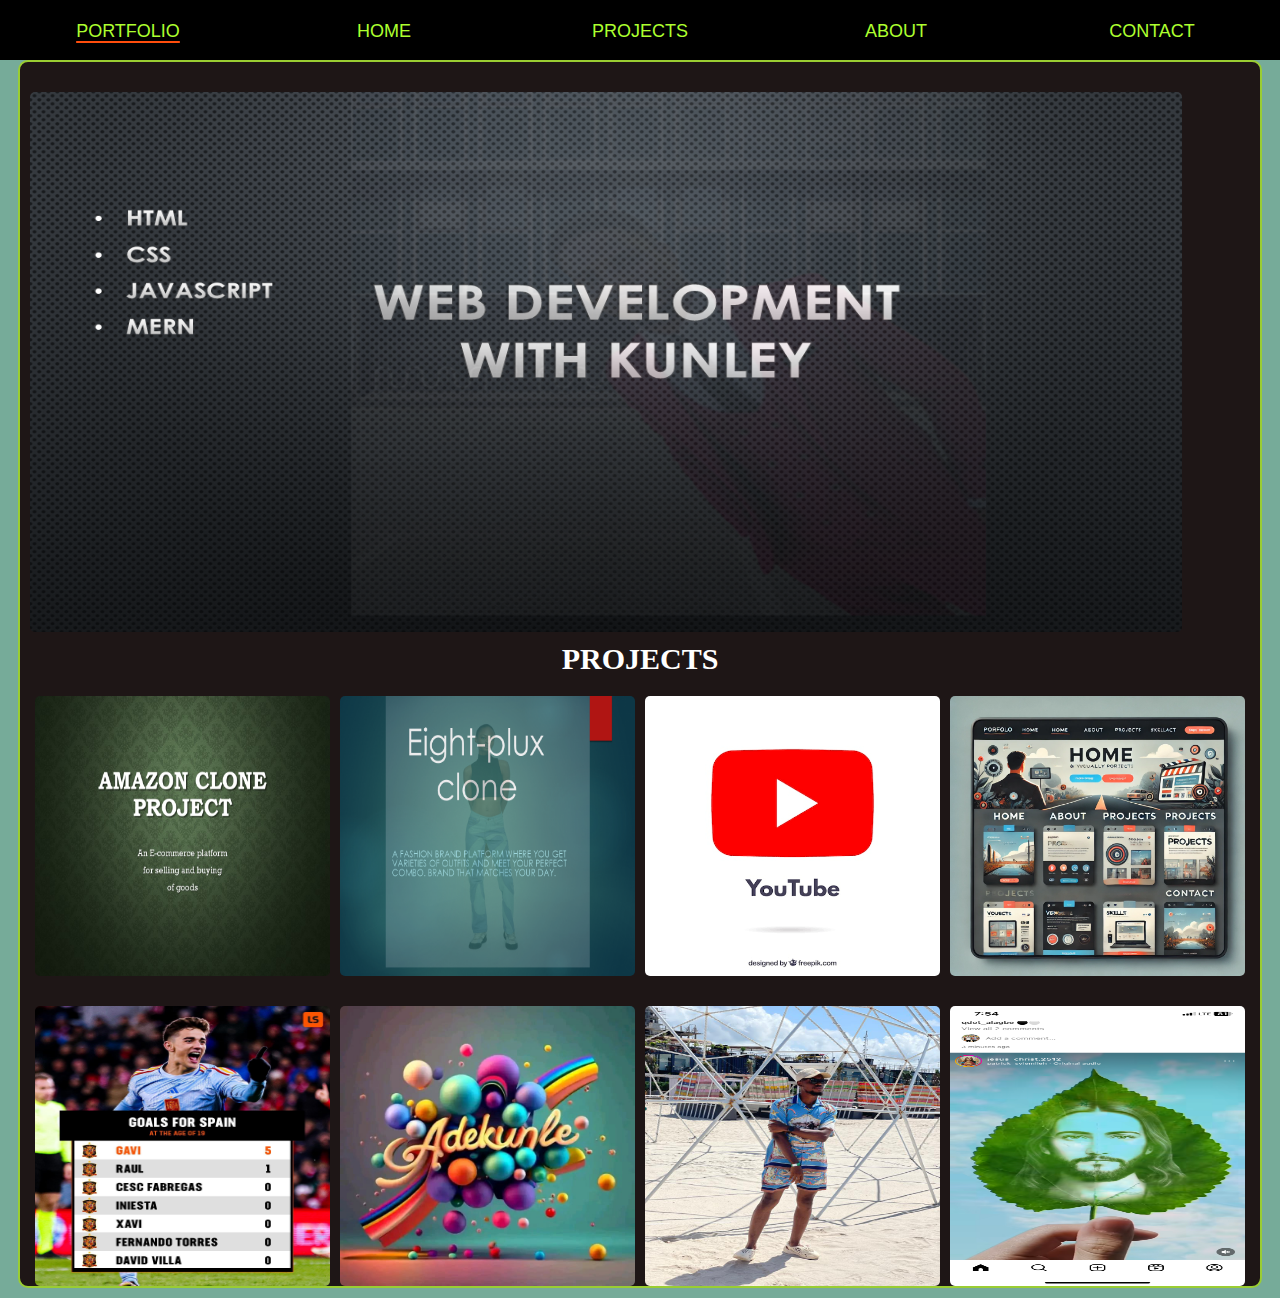
==== folio.html @ 30ddeb93 "Added media query to the page" ====
<!DOCTYPE html>
<html>

<head>
    <meta charset="utf-8">
    <meta name="viewport" content="width=device-width, initial-scale=1">
    <title>My portfolio</title>
    <link rel="stylesheet" href="styles/general.css">
    <link rel="stylesheet" href="styles/header.css">
    <link rel="stylesheet" href="styles/images.css">
    <link rel="stylesheet" href="styles/projects.css">
    <link rel="stylesheet" href="styles/portfolio.css">
    <link rel="stylesheet" href="styles/contact.css">

</head>

<body>
    <div class="overall">
        <header class="header">
            <div class="header-buttons">
                <button class="portfolio-button js-portfolio-button">PORTFOLIO</button><button
                    class="home-button js-home-button"><a href="folio.html">HOME</a></button>
                <button class="project-button js-project-button">
                    PROJECTS
                </button>
                <button class="about-button js-about-button">ABOUT</button>
                <button class="contact-button js-contact-button">CONTACT</button>
            </div>
        </header>

        <div class="portfolio-side js-portfolio-side">
            <div class="portfolio-list js-portfolio-list">
                <h1>My projects</h1>
                <h1>Featured work</h1>
                <h1>What I've built</h1>
            </div>
        </div>

        <div class="project-sidebar js-project-sidebar">
            <div class="project-list js-project-list">

            </div>
        </div>

        <div class="about-me js-about-me">

        </div>

        <div class="contact-display js-contact-display">
            <div class="contact-list js-contact-list">
                <div class="let-connect">Let's connect! <br>
                    Feel free to get in touch with me via:
                </div>
                <div class="contact-icon-side">
                    <div class="whats-app">
                        <a href="https://wa.me/+2349058565848" target="_blank">
                            <img class="contact-icon" src="contact-icons/IMG_7137.PNG">
                        </a>
                        <div class="tool-tip">Let's chat on WhatsApp</div>
                    </div>
                    <div class="insta-gram">
                        <a href="https://www.instagram.com/kunley_dev" target="_blank">
                            <img class="contact-icon" src="contact-icons/IMG_7136.PNG">
                        </a>
                        <div class="tool-tip">Follow us on Instagram</div>
                    </div>
                    <div class="linked-in">
                        <a href="https://www.linkedin.com/in/adebanjo-adekunle-75029b248" target="_blank">
                            <img class="contact-icon" src="contact-icons/IMG_7135.PNG">
                        </a>
                        <div class="tool-tip">Connect with us on LinkedIn</div>
                    </div>
                    <div class="git-hub">
                        <img class="contact-icon" src="contact-icons/IMG_7134.PNG">
                        <div class="tool-tip">GitHub page</div>
                    </div>
                    <div class="twitter-x">
                        <a href="https://x.com/hadbanj" target="_blank">
                            <img class="contact-icon" src="contact-icons/IMG_7133.PNG">
                        </a>
                        <div class="tool-tips">Follow us on X</div>
                    </div>
                    <div class="e-mail">
                        <a href="mailto:adebanjoadekunle56@gmail.com">
                            <img class="contact-icon" src="contact-icons/IMG_7141.PNG">
                        </a>
                        <div class="tool-tips">Send us an E-mail</div>
                    </div>
                    <div class="phone-call">
                        <a href="tel:+2347064074041" target="_blank">
                            <img class="contact-icon" src="contact-icons/IMG_7140.PNG">
                        </a>
                        <div class="tool-tips">Phone</div>
                    </div>
                    <div class="face-book">
                        <a href="https://www.facebook.com/adebanjo.adekunle.92" target="_blank">
                            <img class="contact-icon" src="contact-icons/IMG_7146.WEBP">
                        </a>
                        <div class="tool-tips">Facebook</div>
                    </div>
                </div>
            </div>
        </div>

        <main>
            <div class="main-body js-main-body">
                <div class="image-div">
                    <img class="image-item" src="My-images/WEB DEVELOPMENT.png">
                </div>

                <div class="projects-heading">
                    PROJECTS
                </div>
                <div class="projects-div">
                    <img src="My-images/Amazon clone.jpg">
                    <img src="My-images/eight-plux.png">
                    <img src="My-images/IMG_7172.PNG">
                    <img src="My-images/IMG_6831.WEBP">
                    <img src="My-images/IMG_2461.JPG">
                    <img src="My-images/RROZ6360.JPG">
                    <img src="My-images/OGLM8701.JPG">
                    <img src="My-images/IMG_2718.PNG">
                </div>
            </div>
        </main>
    </div>


    <script type="module" src="scripts/projects.js"></script>
    <script type="module" src="scripts/about.js"></script>
    <script type="module" src="scripts/portfolio.js"></script>
    <script type="module" src="scripts/general.js"></script>
    <script type="module" src="scripts/contact.js"></script>
</body>

</html>
---- styles/general.css ----
body {
    background-color: rgb(118, 171, 153);
}

.overall {
    margin: 30px 10px 10px 10px;
}

@media(min-width: 1000px) {
    .overall {
        margin-top: 60px;
    }
}

.main-body {
    background-color: rgb(30, 22, 22);
    border-style: solid;
    border-radius: 10px;
    border-color: yellowgreen;
    border-width: 2px;
}


.projects-heading {
    display: grid;
    justify-content: center;
    padding: 10px 0 0 0;
    background-color: rgb(30, 22, 22);
    color: white;
    font-size: 30px;
    font-weight: bold;
    margin-top: 30px;
    pointer-events: none;
}
---- styles/header.css ----
.header {
    display: flex;
    flex-direction: column;
    width: 100vw;
    position: fixed;
    top: 0;
    left: 0;
}


.header-buttons {
    display: grid;
    grid-template-columns: 1fr 1fr 1fr 1fr 1fr;
}

@media(min-width: 1000px) {
    .header-buttons {
        height: 60px;
    }
}

button {
    padding: 8px 0 5px 0;
    border-style: none;
    background-color: black;
    color: greenyellow;
}

@media(min-width: 1000px) {
    button {
        font-size: 18px;
    }
}

button:hover {
    text-decoration: underline;
    cursor: pointer;
    text-decoration-color: rgb(255, 77, 12);
    text-decoration-thickness: 2px;
    text-underline-offset: 4px;
}

a {
    color: greenyellow;
}

.animate {
    transform: scale(1.05);
    transition: traansform 0.5s ease-in-out;
}

.about-me {
    display: block;
    position: fixed;
    top: 30px;
    color: black;
    background-color: rgb(209, 209, 209);
    right: 25px;
    left: 25px;
    border-radius: 5px;
    padding: 0 10px;
    font-family: Arial;
    font-style: italic;

}

@media(min-width: 1000px) {
    .about-me {
        top: 61px;
    }
}

.about-me-invisible {
    display: none;
}
---- styles/images.css ----
.image-div {
    width: 90vw;
    height: 60vh;
}

.image-item {
    height: 100%;
    width: 100%;
    margin-top: 30px;
    margin-left: 10px;
}

@media(max-width: 750px) {
    .image-item {
        width: 96%;
    }
}


img {
    height: 280px;
    width: 100%;
    border-radius: 5px;
    cursor: pointer;
}

@media(max-width: 750px) {
    img {
        height: 250px;
    }
}
---- styles/projects.css ----
.projects-div {
    display: grid;
    grid-template-columns: 1fr 1fr 1fr 1fr;
    column-gap: 10px;
    row-gap: 30px;
    column-gap: 10px;
    margin-top: 20px;
    margin-right: 15px;
    margin-left: 15px;
}

@media(max-width: 750px) {
    .projects-div {
        grid-template-columns: 1fr 1fr;
    }
}

.project-sidebar {
    display: none;
}

.project-sidebar-visible {
    background-color: white;
    display: flex;
    flex-direction: row;
}

.project-list {
    display: flex;
    flex-direction: column;
    color: white;
    background-color: white;
    left: 30;
    position: fixed;
    overflow-y: auto;
    z-index: 999;
}

.title-description {
    background-color: white;
    margin: 10px;
}

.description-line {
    color: black;
    font-family: Arial;
    border-bottom-style: solid;
    border-top-style: none;
    border-left-style: solid;
    border-right-style: solid;
    border-width: 1px;
    border-color: grey;
    padding: 5px 5px 2px 10px;
}

.title-name {
    color: black;
    font-family: Arial;
    border-bottom-style: none;
    border-top-style: solid;
    border-left-style: solid;
    border-right-style: solid;
    border-width: 1px;
    border-color: grey;
    padding: 5px 5px 2px 10px;
}

a {
    text-decoration: none;
}
---- styles/portfolio.css ----
.portfolio-side {
    display: none;
}

.portfolio-side-visible {
    display: flex;
    flex-direction: row;
}

.portfolio-list {
    display: flex;
    flex-direction: column;
    color: black;
    background-color: yellowgreen;
    left: 30;
    position: fixed;
    overflow-y: auto;
    z-index: 999;
    padding: 10px 10px 10px 10px;
}

h1 {
    line-height: 1px;
    font-family: Arial;
    font-size: 24px;
    font-style: italic;
    cursor: pointer;
}
---- styles/contact.css ----
.contact-display {
    display: none;
}

.contact-display-visible {
    background-color: white;
    display: flex;
    flex-direction: row;
}

/* @media(min-width: 1000px) {
    .contact-display-visible {
        margin-top: 60px;
    }
} */

.contact-list {
    display: flex;
    flex-direction: column;
    color: white;
    background-color: black;
    right: 20px;
    position: fixed;
    overflow-y: auto;
    z-index: 999;
}

@media(min-width: 1000px) {
    .contact-list {
        top: 61px;
    }
}

.let-connect {
    font-family: arial;
    font-size: large;
    font-style: italic;
    margin: 10px 10px 25px 10px;
    color: grey;
    opacity: 0.8;
}

.contact-icon {
    height: 50px;
    width: 50px;
}

.contact-icon-side {
    display: grid;
    grid-template-columns: 1fr 1fr 1fr 1fr;
    margin: 0 10px 20px 10px;
    row-gap: 5px;
}

.whats-app,
.insta-gram,
.linked-in,
.git-hub,
.twitter-x,
.e-mail,
.phone-call,
.face-book {
    position: relative;
}

.tool-tip {
    position: absolute;
    font-family: Arial;
    font-size: 8px;
    font-weight: bold;
    color: greenyellow;
    border-style: solid;
    border-width: 1px;
    border-radius: 4px;
    padding: 5px;
    top: -20px;
    left: -7px;
    white-space: nowrap;
    opacity: 0;
    transition: 0.3s;
    pointer-events: none;
}

.whats-app:hover .tool-tip,
.insta-gram:hover .tool-tip,
.linked-in:hover .tool-tip,
.git-hub:hover .tool-tip {
    opacity: 0.5;
    transition: 0.3s;
}

.tool-tips {
    position: absolute;
    font-family: Arial;
    font-size: 8px;
    font-weight: bold;
    color: greenyellow;
    border-style: solid;
    border-width: 1px;
    border-radius: 4px;
    padding: 5px;
    bottom: -15px;
    left: -7px;
    white-space: nowrap;
    opacity: 0;
    transition: 0.3s;
    pointer-events: none;
}

.twitter-x:hover .tool-tips,
.e-mail:hover .tool-tips,
.phone-call:hover .tool-tips,
.face-book:hover .tool-tips {
    opacity: 0.5;
    transition: 0.3s;
}
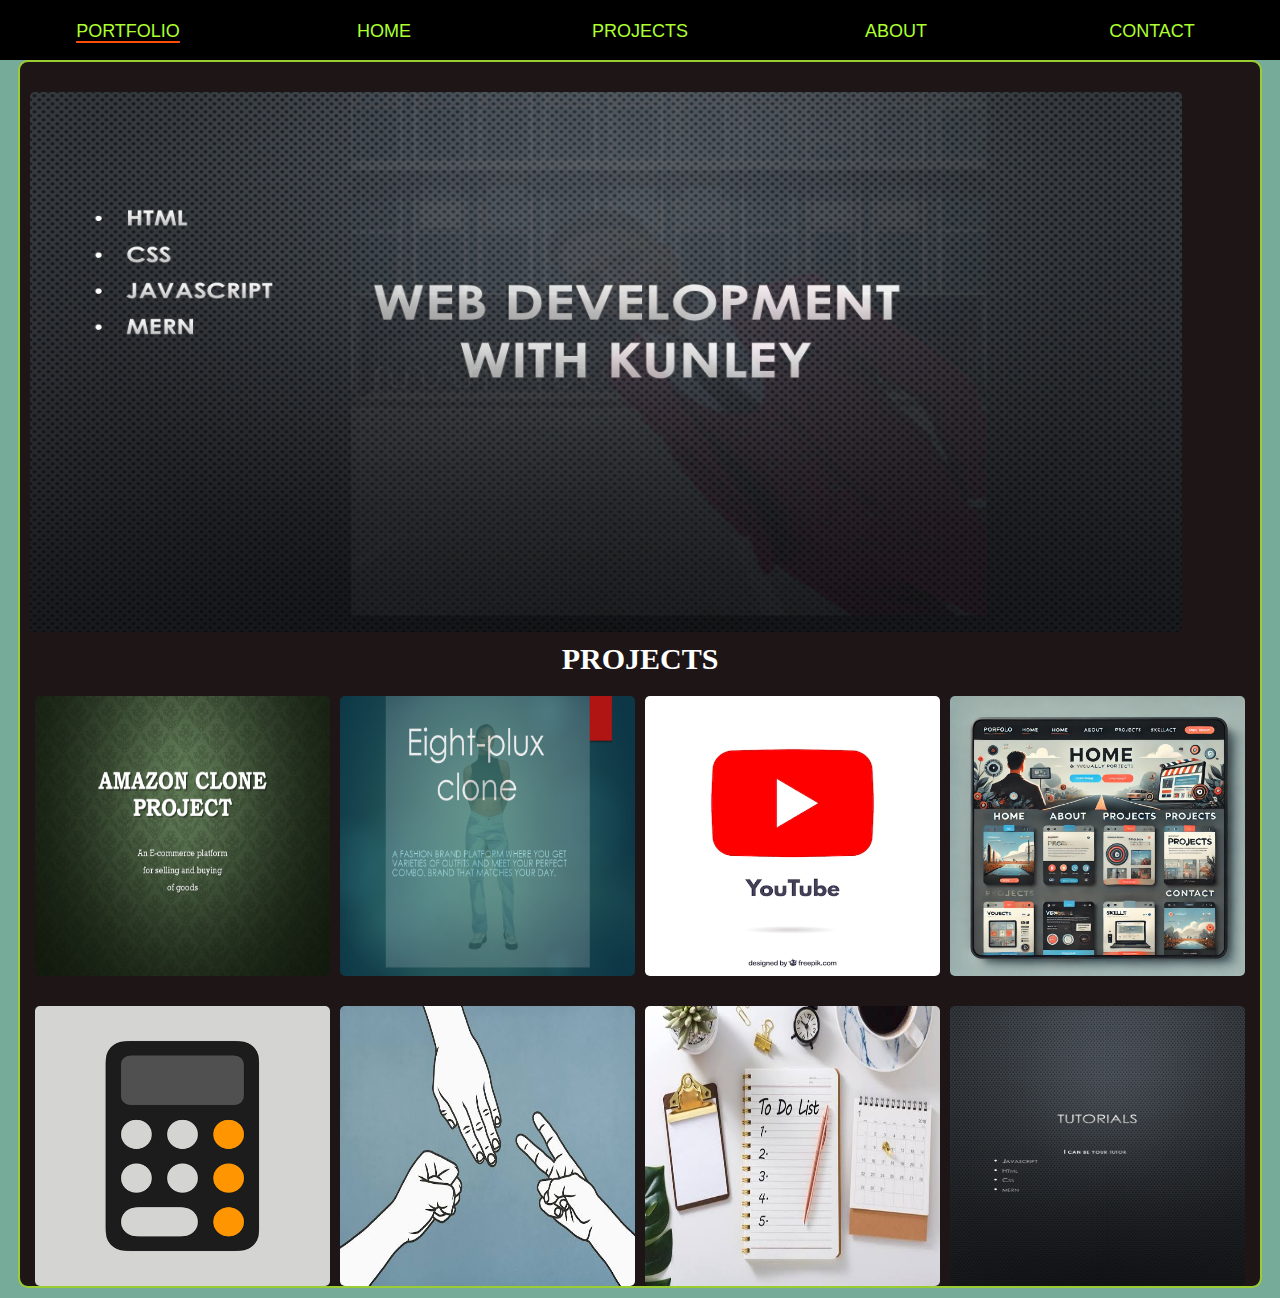
==== commit fb76b27c: "Added proper images to the projects" ====
--- a/folio.html
+++ b/folio.html
@@ -116,13 +116,18 @@
                     <img src="My-images/eight-plux.png">
                     <img src="My-images/IMG_7172.PNG">
                     <img src="My-images/IMG_6831.WEBP">
-                    <img src="My-images/IMG_2461.JPG">
-                    <img src="My-images/RROZ6360.JPG">
-                    <img src="My-images/OGLM8701.JPG">
-                    <img src="My-images/IMG_2718.PNG">
+                    <img src="My-images/IMG_7241.PNG">
+                    <img src="My-images/IMG_7242.JPG">
+                    <img src="My-images/IMG_7243.JPG">
+                    <img src="My-images/tutorials.png">
                 </div>
             </div>
         </main>
+
+        <div>
+
+        </div>
+
     </div>
 
 
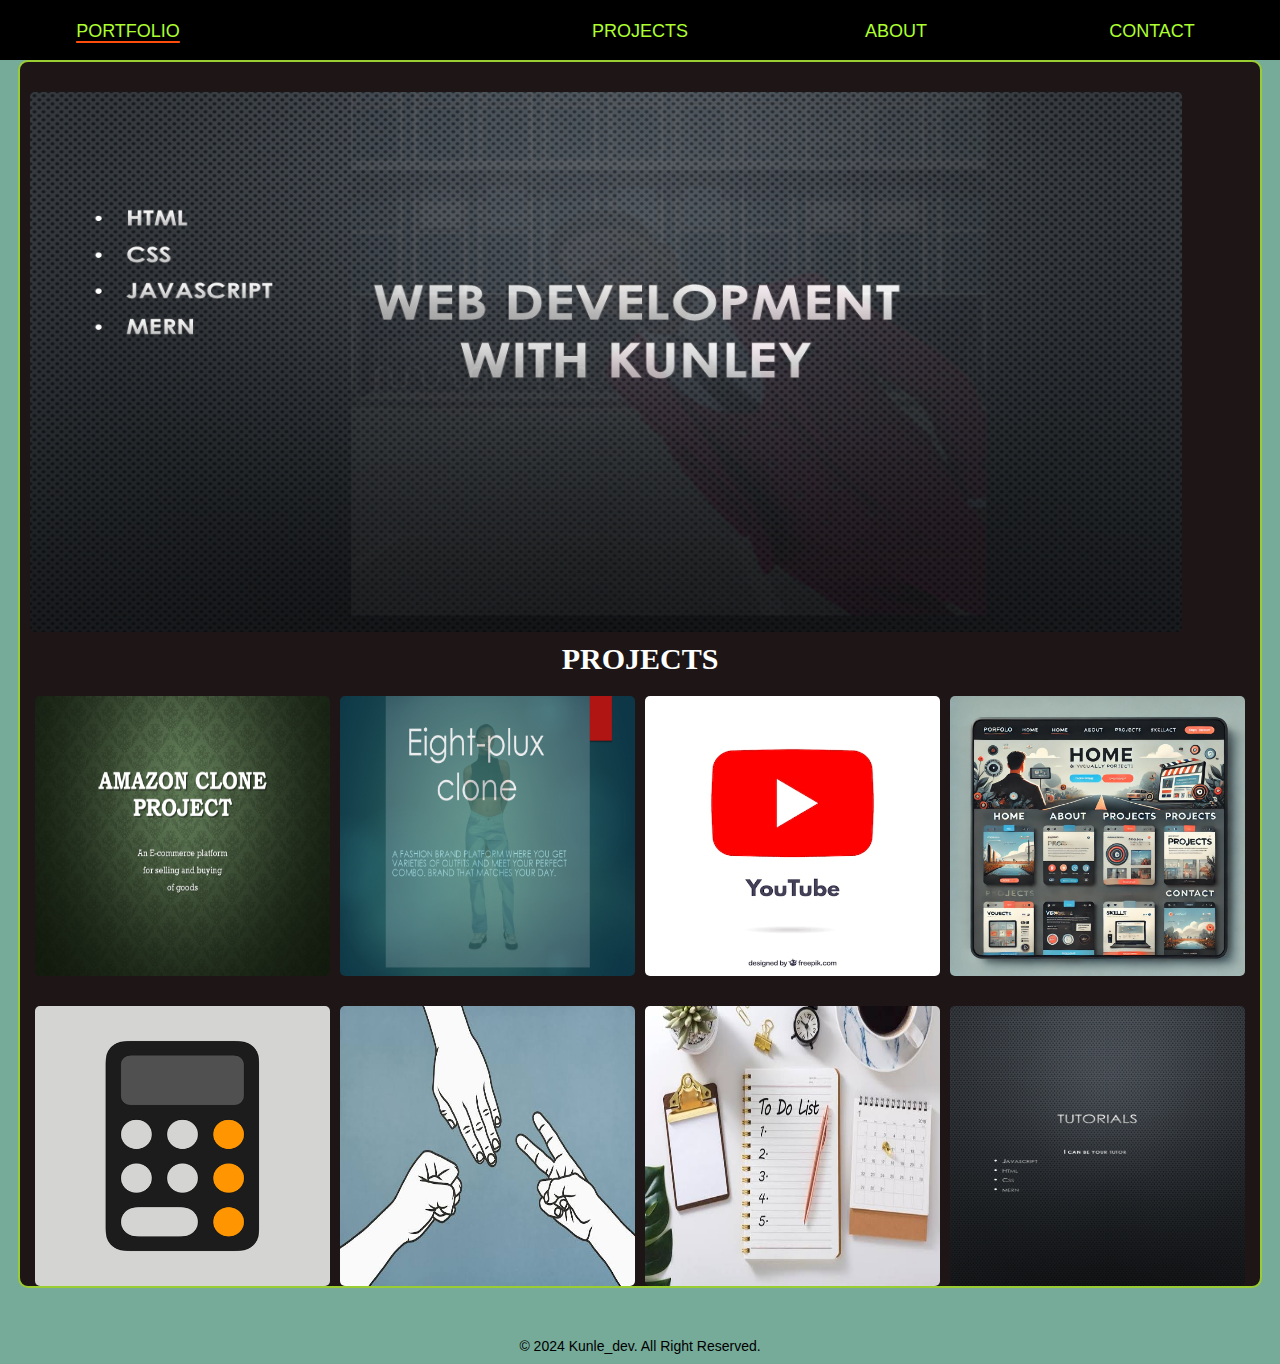
==== commit 419ebfa9: "Added links inside the portfolio contents" ====
--- a/folio.html
+++ b/folio.html
@@ -30,9 +30,15 @@
 
         <div class="portfolio-side js-portfolio-side">
             <div class="portfolio-list js-portfolio-list">
-                <h1>My projects</h1>
-                <h1>Featured work</h1>
-                <h1>What I've built</h1>
+                <a href="projects.html" target="_blank">
+                    <h1>My projects</h1>
+                </a>
+                <a href="featured.html" target="blank">
+                    <h1>Featured work</h1>
+                </a>
+                <a href="built.html" target="_blank">
+                    <h1>What I've built</h1>
+                </a>
             </div>
         </div>
 
@@ -124,8 +130,8 @@
             </div>
         </main>
 
-        <div>
-
+        <div class="copy-right">
+            © 2024 Kunle_dev. All Right Reserved.
         </div>
 
     </div>
--- a/styles/general.css
+++ b/styles/general.css
@@ -31,4 +31,11 @@
     font-weight: bold;
     margin-top: 30px;
     pointer-events: none;
+}
+
+.copy-right {
+    font-family: Arial;
+    font-size: 14px;
+    margin-top: 50px;
+    text-align: center;
 }--- a/styles/portfolio.css
+++ b/styles/portfolio.css
@@ -25,4 +25,8 @@
     font-size: 24px;
     font-style: italic;
     cursor: pointer;
+}
+
+a {
+    color: black;
 }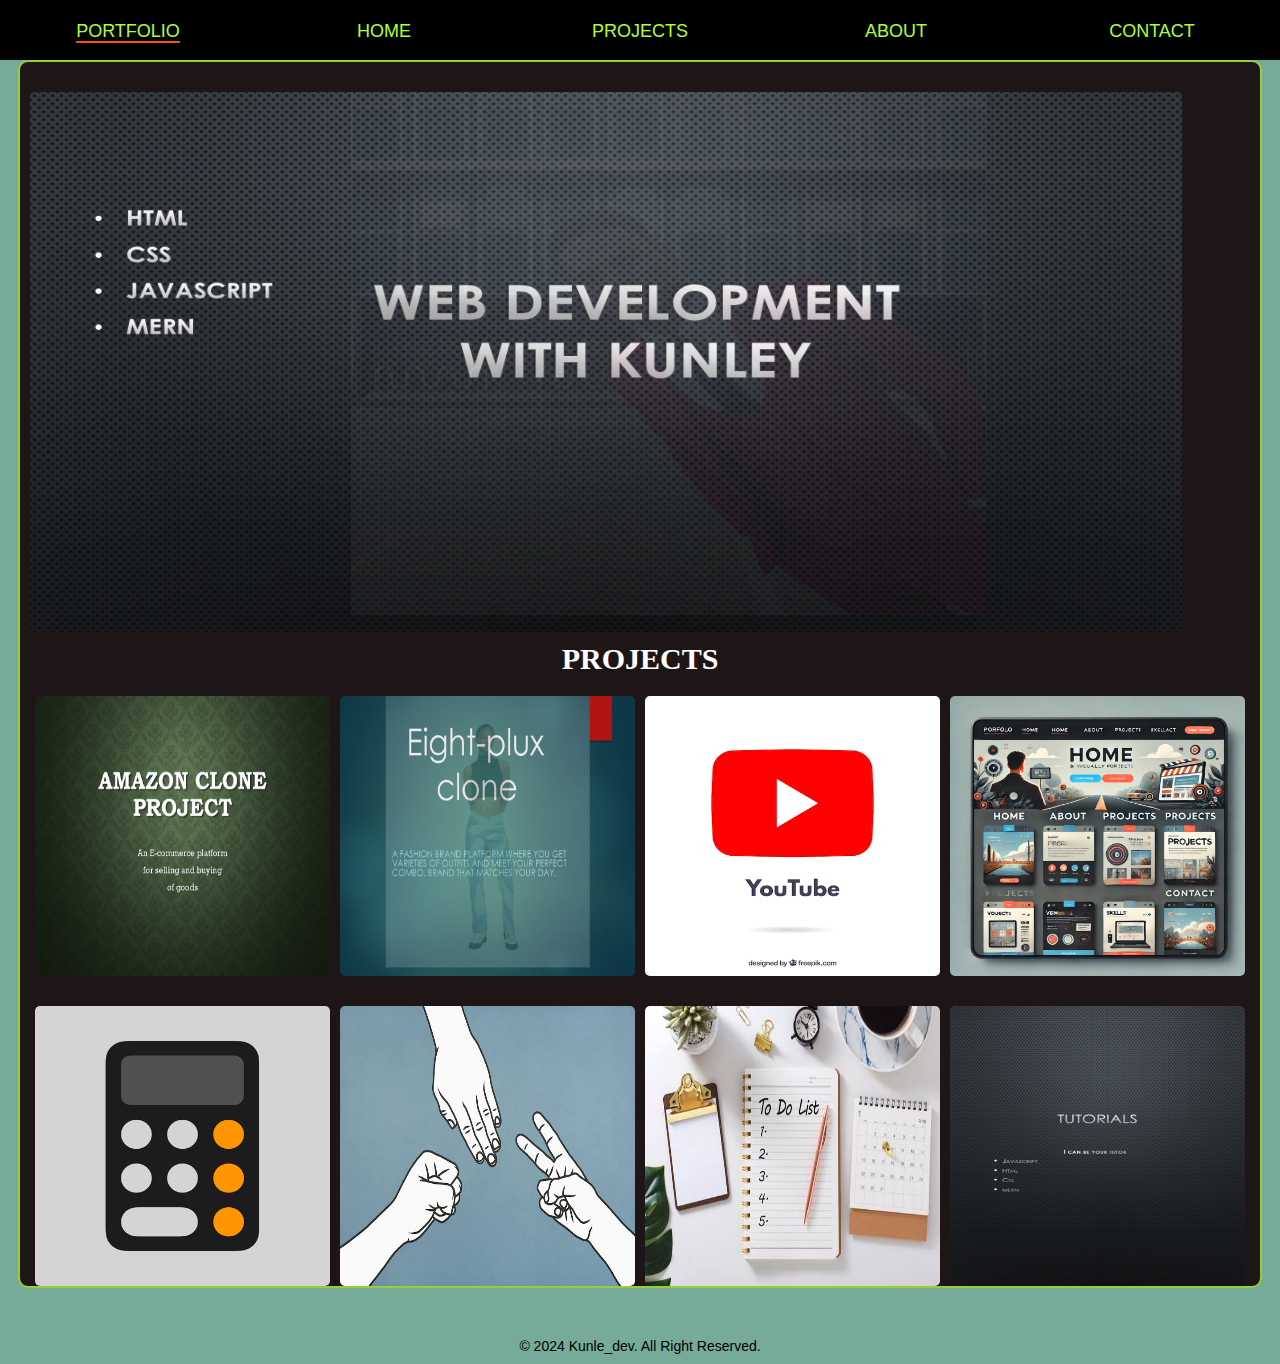
==== commit 8fc8334e: "Adjusted home button" ====
--- a/folio.html
+++ b/folio.html
@@ -19,7 +19,7 @@
         <header class="header">
             <div class="header-buttons">
                 <button class="portfolio-button js-portfolio-button">PORTFOLIO</button><button
-                    class="home-button js-home-button"><a href="folio.html">HOME</a></button>
+                    class="home-button js-home-button"><a href="folio.html" class="home-a">HOME</a></button>
                 <button class="project-button js-project-button">
                     PROJECTS
                 </button>
--- a/styles/header.css
+++ b/styles/header.css
@@ -40,9 +40,11 @@
     text-underline-offset: 4px;
 }
 
-a {
+.home-a {
     color: greenyellow;
 }
+
+
 
 .animate {
     transform: scale(1.05);
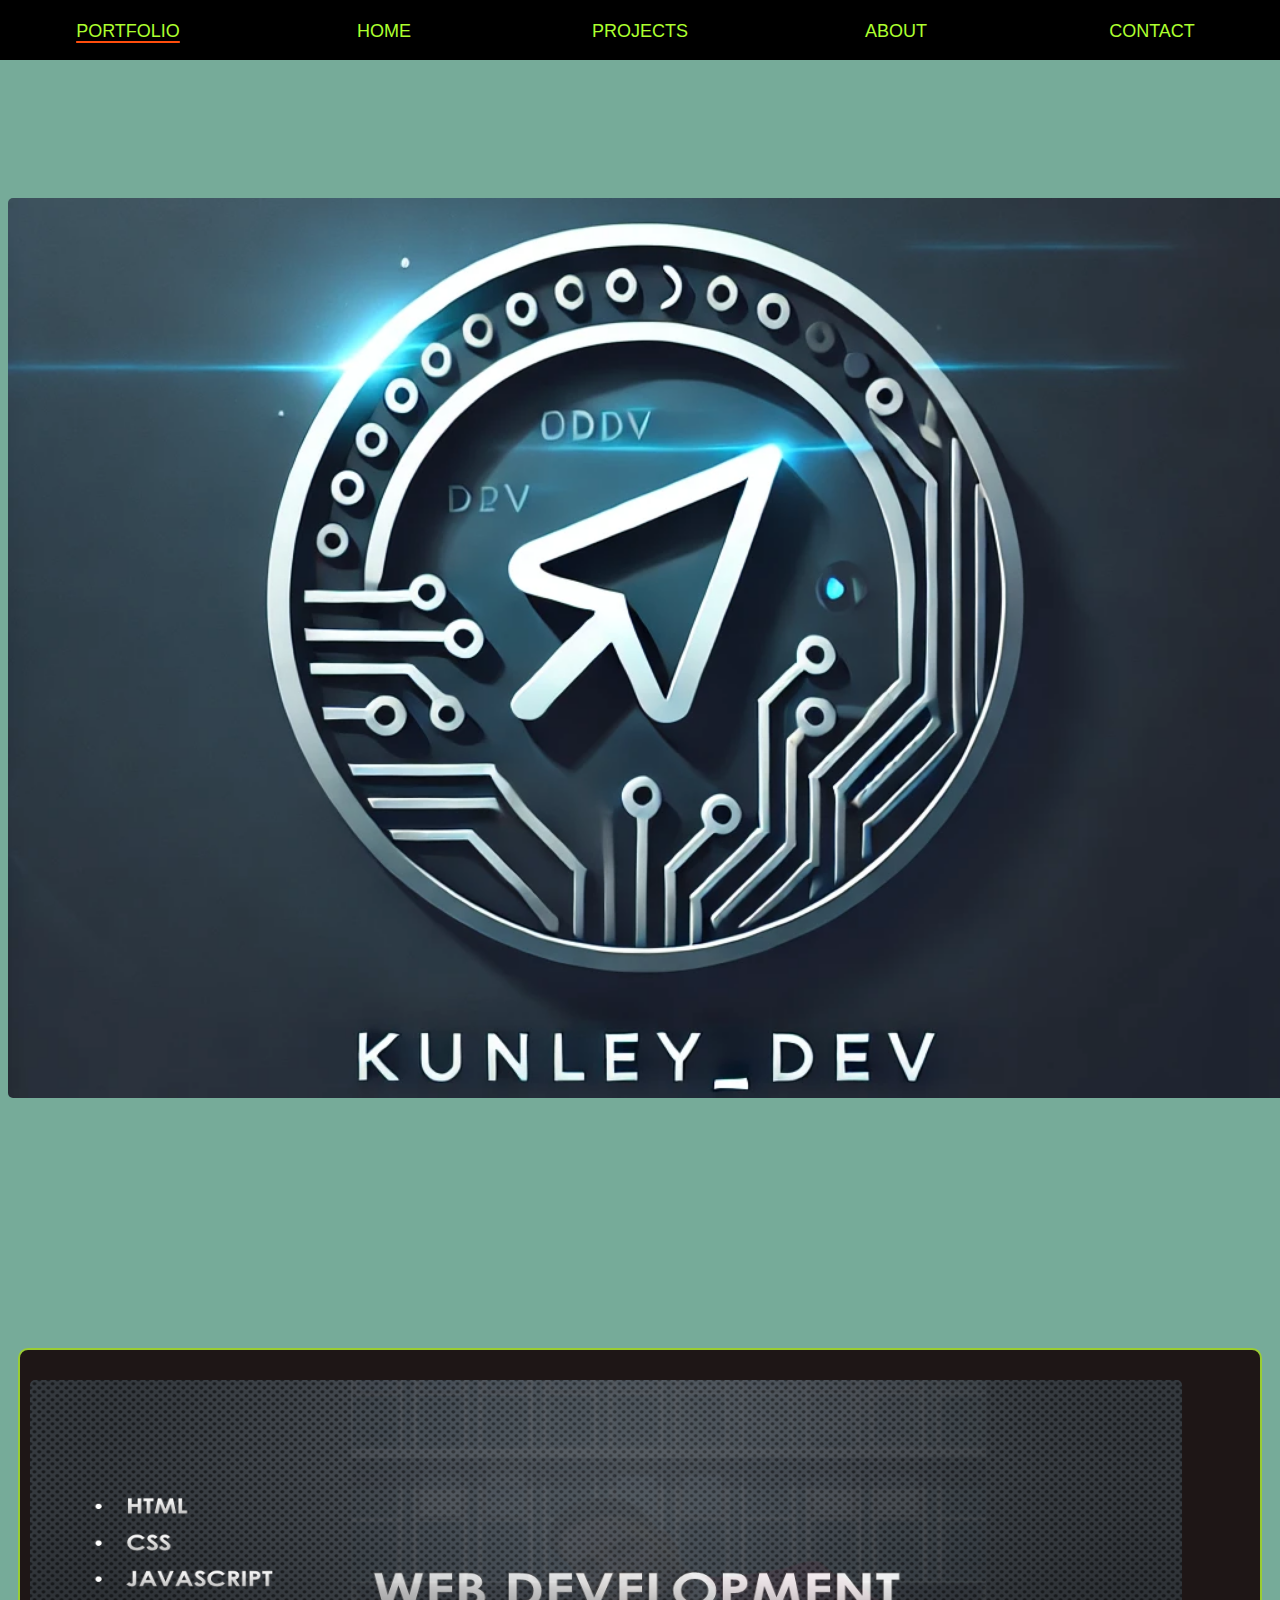
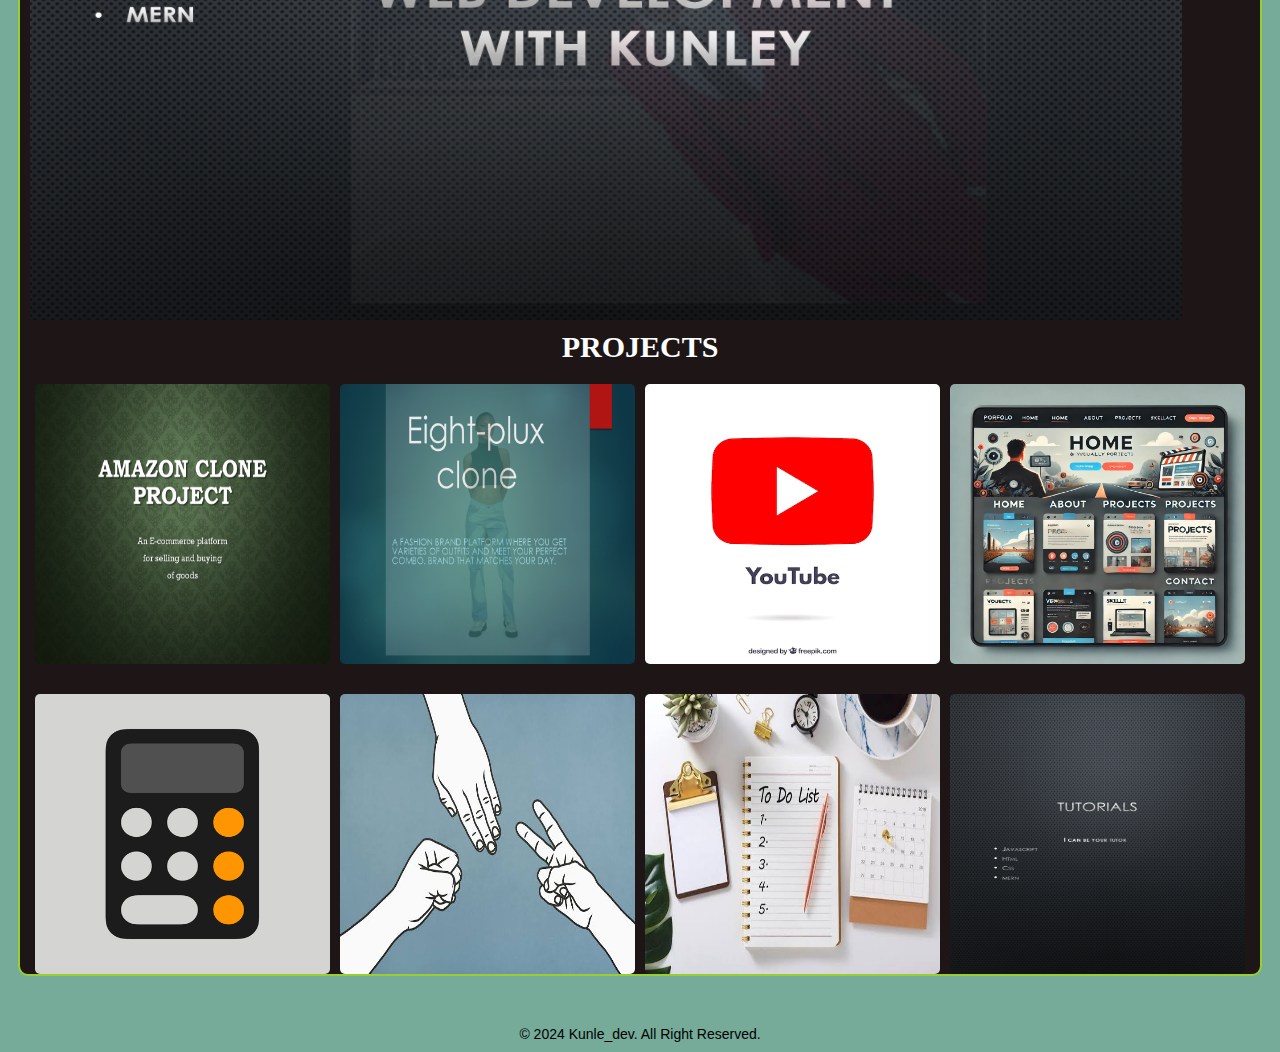
==== commit ba3c4a8d: "Added a splash to the page" ====
--- a/folio.html
+++ b/folio.html
@@ -11,10 +11,17 @@
     <link rel="stylesheet" href="styles/projects.css">
     <link rel="stylesheet" href="styles/portfolio.css">
     <link rel="stylesheet" href="styles/contact.css">
+    <link rel="stylesheet" href="styles/splash.css">
 
 </head>
 
 <body>
+
+    <div class="splash-screen js-splash-screen">
+        <img src="My-images/IMG_7245.WEBP">
+        <p>Loading...</p>
+    </div>
+
     <div class="overall">
         <header class="header">
             <div class="header-buttons">
@@ -142,6 +149,7 @@
     <script type="module" src="scripts/portfolio.js"></script>
     <script type="module" src="scripts/general.js"></script>
     <script type="module" src="scripts/contact.js"></script>
+    <script type="module" src="scripts/splash.js"></script>
 </body>
 
 </html>--- a/styles/splash.css
+++ b/styles/splash.css
@@ -0,0 +1,26 @@
+.splash-screen {
+    display: flex;
+    top: 0;
+    left: 0;
+    width: 100vw;
+    height: 100vw;
+    z-index: 1000;
+    flex-direction: column;
+    align-items: center;
+    justify-content: center;
+    bottom: 0;
+    right: 0;
+    overflow: hidden;
+}
+
+.splash-screen img {
+    width: 100%;
+    height: 100%;
+    object-fit: cover;
+    position: fixed;
+}
+
+.splash-screen p {
+    font-family: Arial;
+    font-size: 20px;
+}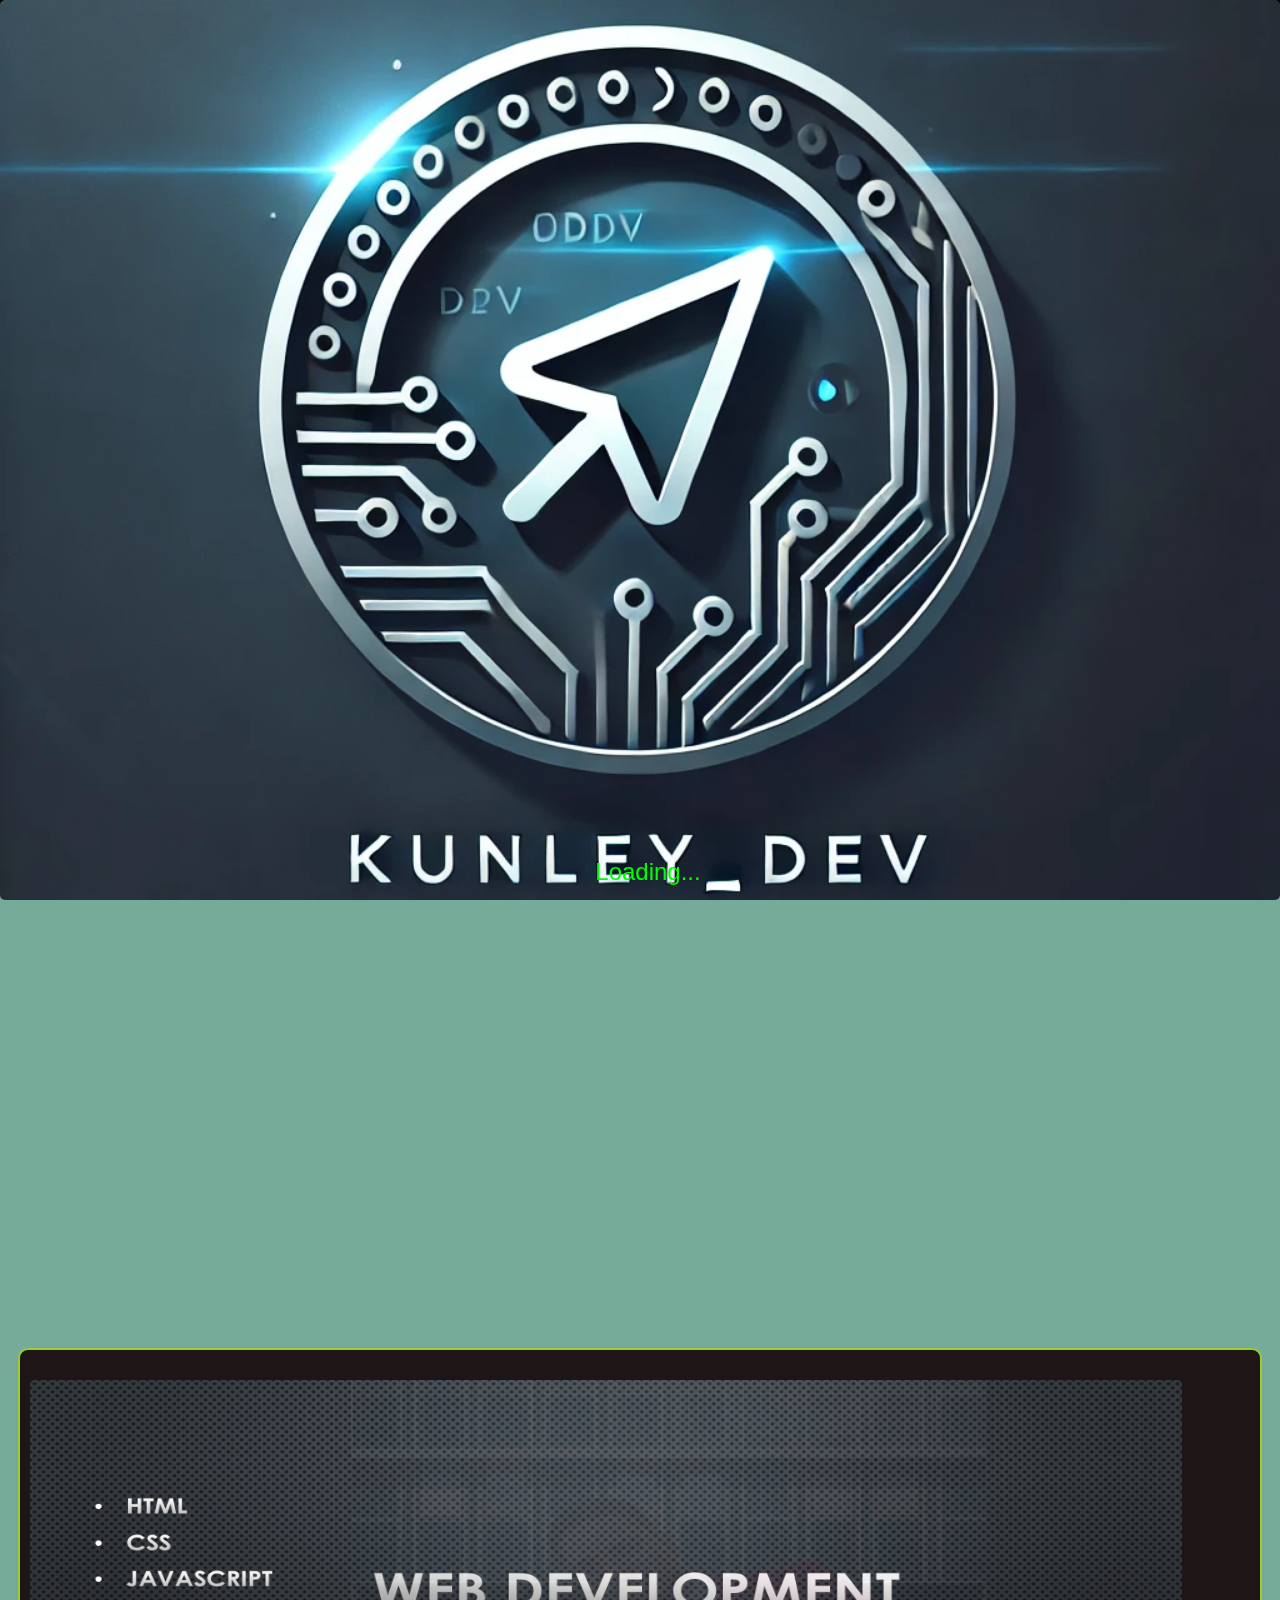
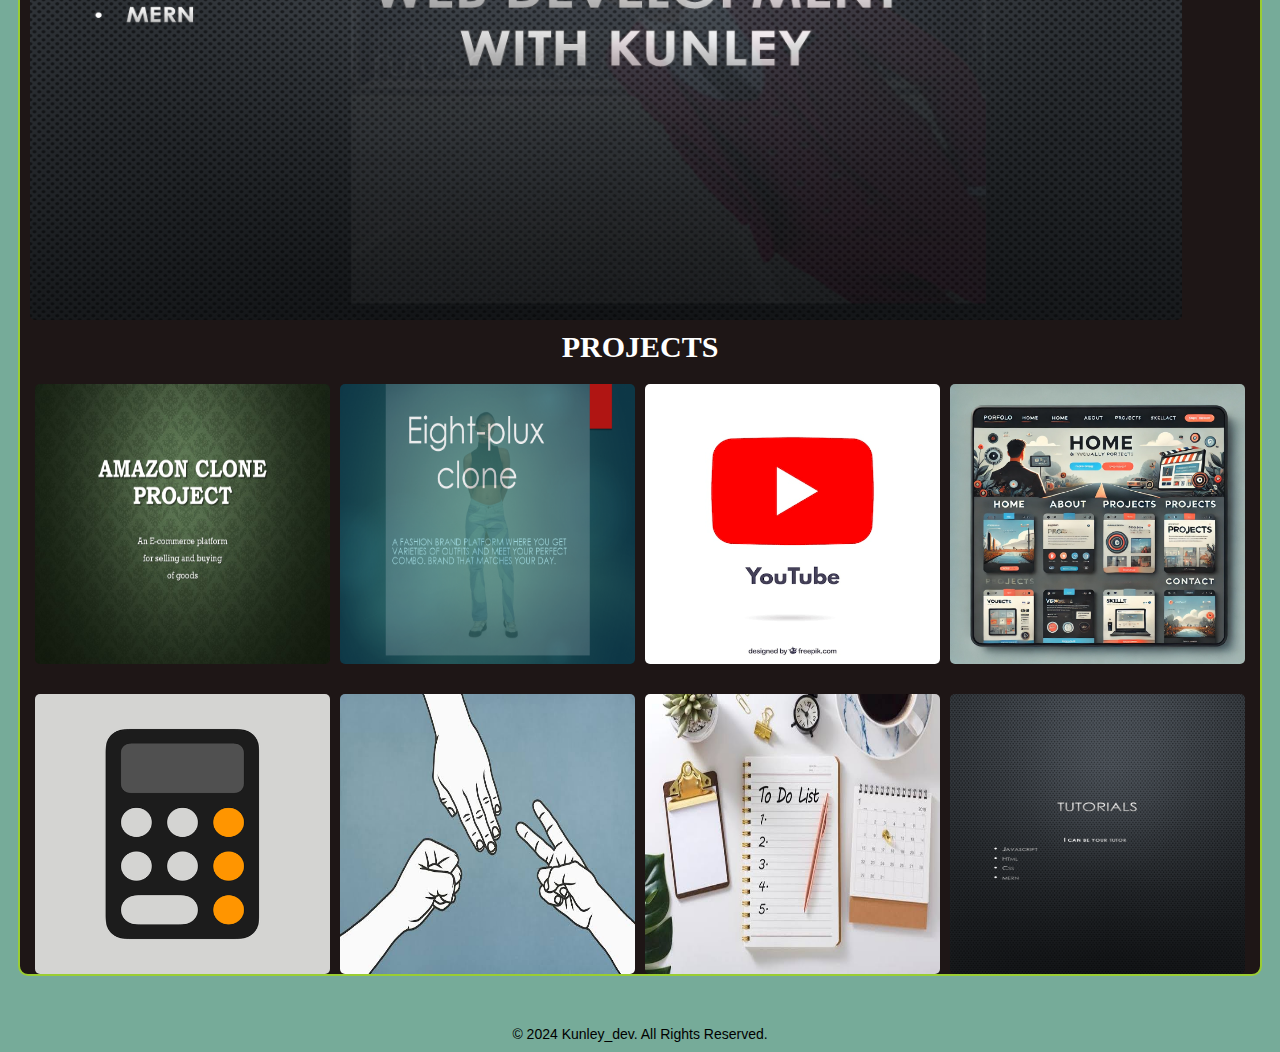
==== commit 3b1d12ff: "Adjusted te home button to scroll to the top when clicked" ====
--- a/folio.html
+++ b/folio.html
@@ -22,11 +22,11 @@
         <p>Loading...</p>
     </div>
 
-    <div class="overall">
+    <div class="overall js-overall">
         <header class="header">
             <div class="header-buttons">
                 <button class="portfolio-button js-portfolio-button">PORTFOLIO</button><button
-                    class="home-button js-home-button"><a href="folio.html" class="home-a">HOME</a></button>
+                    class="home-button js-home-button">HOME</button>
                 <button class="project-button js-project-button">
                     PROJECTS
                 </button>
@@ -138,7 +138,7 @@
         </main>
 
         <div class="copy-right">
-            © 2024 Kunle_dev. All Right Reserved.
+            © 2024 Kunley_dev. All Rights Reserved.
         </div>
 
     </div>
--- a/styles/header.css
+++ b/styles/header.css
@@ -3,6 +3,7 @@
     flex-direction: column;
     width: 100vw;
     position: fixed;
+    z-index: 2;
     top: 0;
     left: 0;
 }
--- a/styles/splash.css
+++ b/styles/splash.css
@@ -1,16 +1,13 @@
 .splash-screen {
     display: flex;
-    top: 0;
-    left: 0;
     width: 100vw;
     height: 100vw;
-    z-index: 1000;
     flex-direction: column;
     align-items: center;
     justify-content: center;
-    bottom: 0;
-    right: 0;
     overflow: hidden;
+    scroll-behavior: none;
+
 }
 
 .splash-screen img {
@@ -18,9 +15,19 @@
     height: 100%;
     object-fit: cover;
     position: fixed;
+    left: 0;
+    top: 0;
+    right: 0;
+    bottom: 0;
+    z-index: 2000;
 }
 
 .splash-screen p {
     font-family: Arial;
-    font-size: 20px;
+    font-size: 24px;
+    z-index: 2001;
+    color: lime;
+    position: fixed;
+    bottom: -10px;
+
 }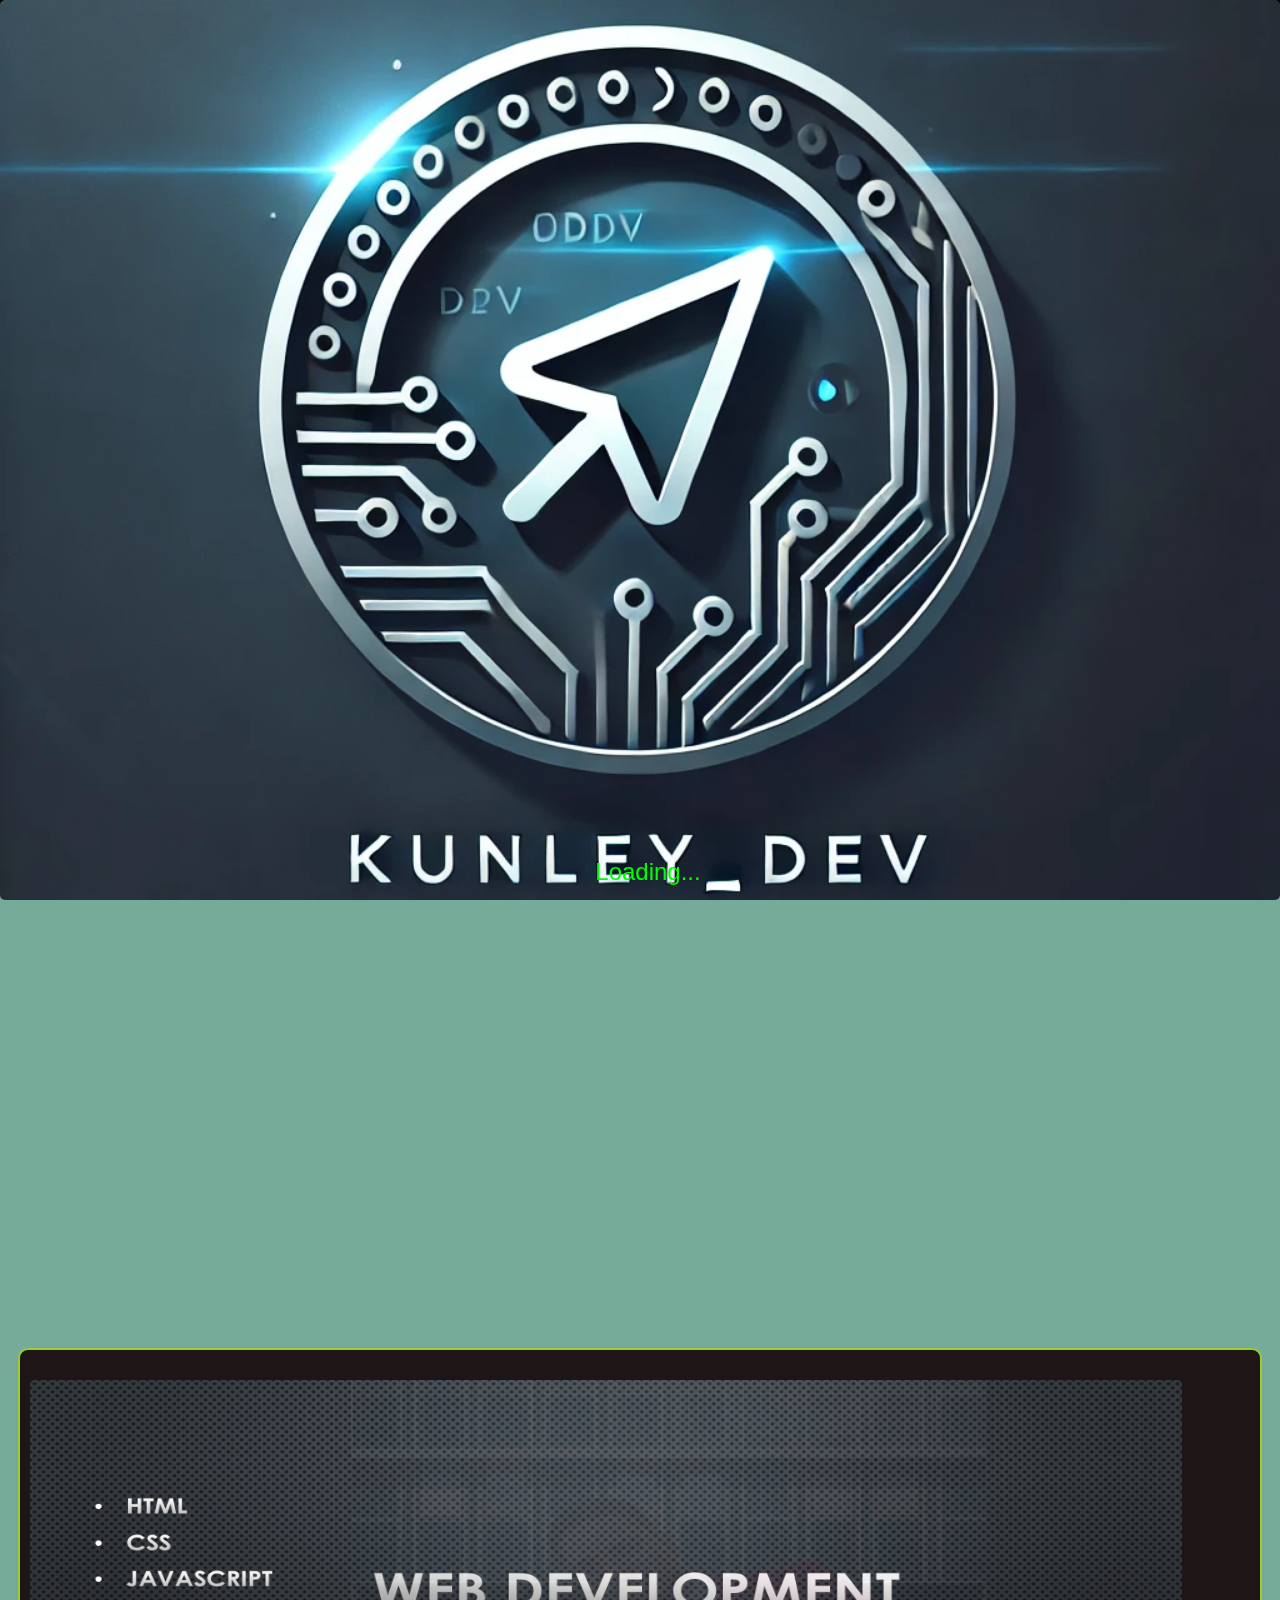
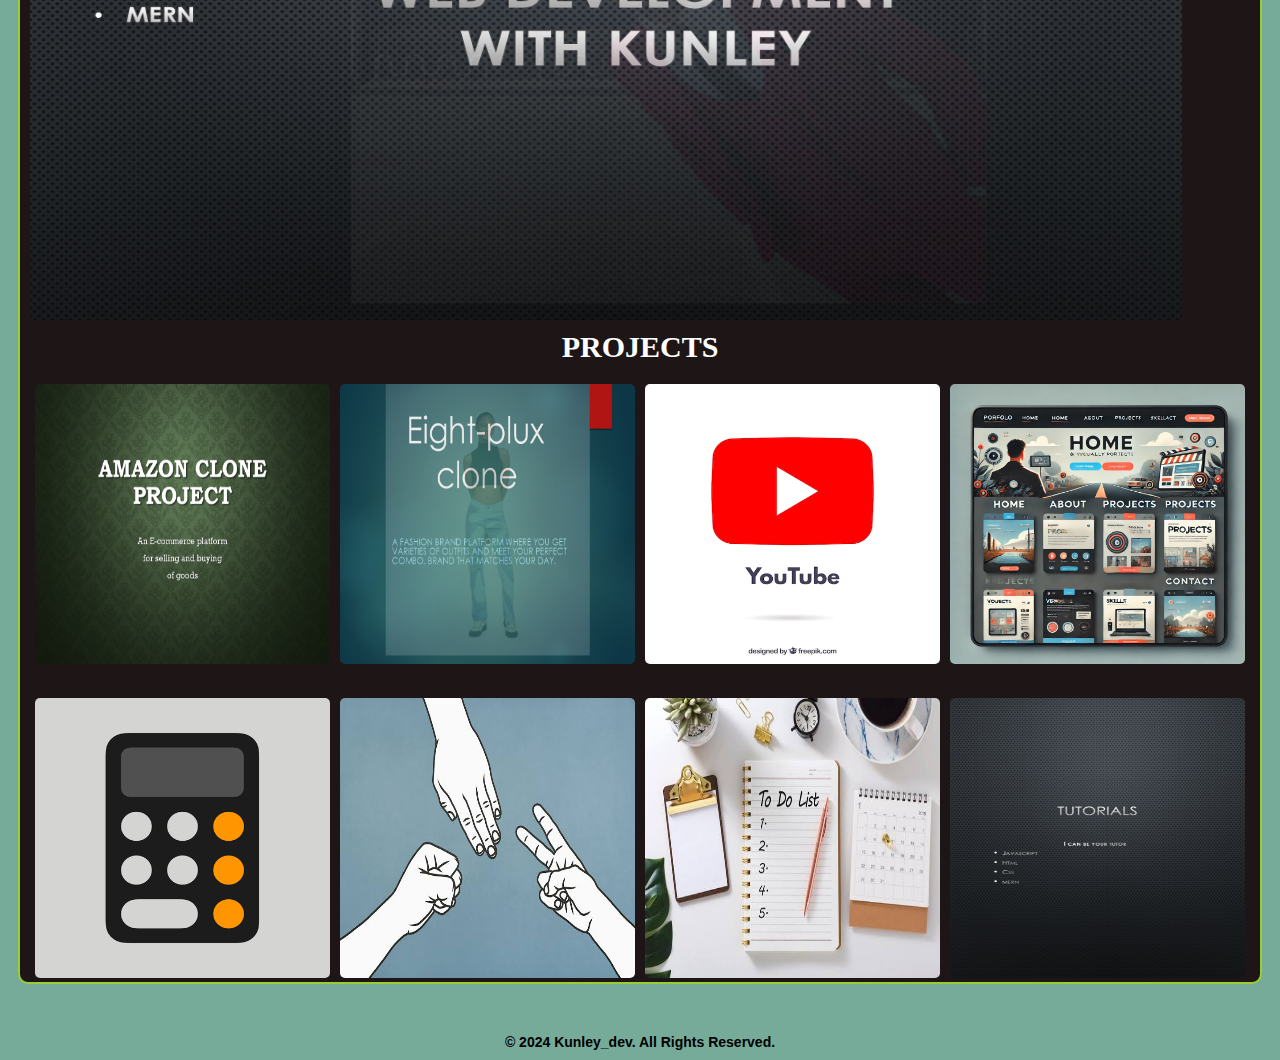
==== commit b43ce063: "Links added to all the images" ====
--- a/folio.html
+++ b/folio.html
@@ -125,14 +125,41 @@
                     PROJECTS
                 </div>
                 <div class="projects-div">
-                    <img src="My-images/Amazon clone.jpg">
-                    <img src="My-images/eight-plux.png">
-                    <img src="My-images/IMG_7172.PNG">
-                    <img src="My-images/IMG_6831.WEBP">
-                    <img src="My-images/IMG_7241.PNG">
-                    <img src="My-images/IMG_7242.JPG">
-                    <img src="My-images/IMG_7243.JPG">
-                    <img src="My-images/tutorials.png">
+                    <a href="https://kunley123.github.io/Amazon-projects/javascript-amazon-project-main/amazon.html"
+                        target="_blank">
+                        <img onclick="alert('Please Note: This is a clone of the Amazon website and not the original')"
+                            src="My-images/Amazon clone.jpg">
+                    </a>
+
+                    <a href="https://kunley123.github.io/Eightplus-project/8plux.html" target="_blank">
+                        <img onclick="alert('Please Note: This is a clone of the Eightplux website and not the original')"
+                            src="My-images/eight-plux.png">
+                    </a>
+
+                    <a href="https://kunley123.github.io/html-css-course/youtube.html" target="_blank">
+                        <img onclick="alert('Please Note: This is a clone of the YouTube website and not the original')"
+                            src="My-images/IMG_7172.PNG">
+                    </a>
+
+                    <a href="folio.html" target="_blank">
+                        <img src="My-images/IMG_6831.WEBP">
+                    </a>
+
+                    <a href="https://kunley123.github.io/JavaScript-exercise/newCalculator.html" target="_blank">
+                        <img src="My-images/IMG_7241.PNG">
+                    </a>
+
+                    <a href="https://kunley123.github.io/JavaScript-course/10-rock-paper-scissors.html" target="_blank">
+                        <img src="My-images/IMG_7242.JPG">
+                    </a>
+
+                    <a href="https://kunley123.github.io/JavaScript-course/12-to-do-list.html" target="_blank">
+                        <img src="My-images/IMG_7243.JPG">
+                    </a>
+
+                    <a>
+                        <img src="My-images/tutorials.png">
+                    </a>
                 </div>
             </div>
         </main>
--- a/styles/general.css
+++ b/styles/general.css
@@ -36,6 +36,7 @@
 .copy-right {
     font-family: Arial;
     font-size: 14px;
+    font-weight: bold;
     margin-top: 50px;
     text-align: center;
 }